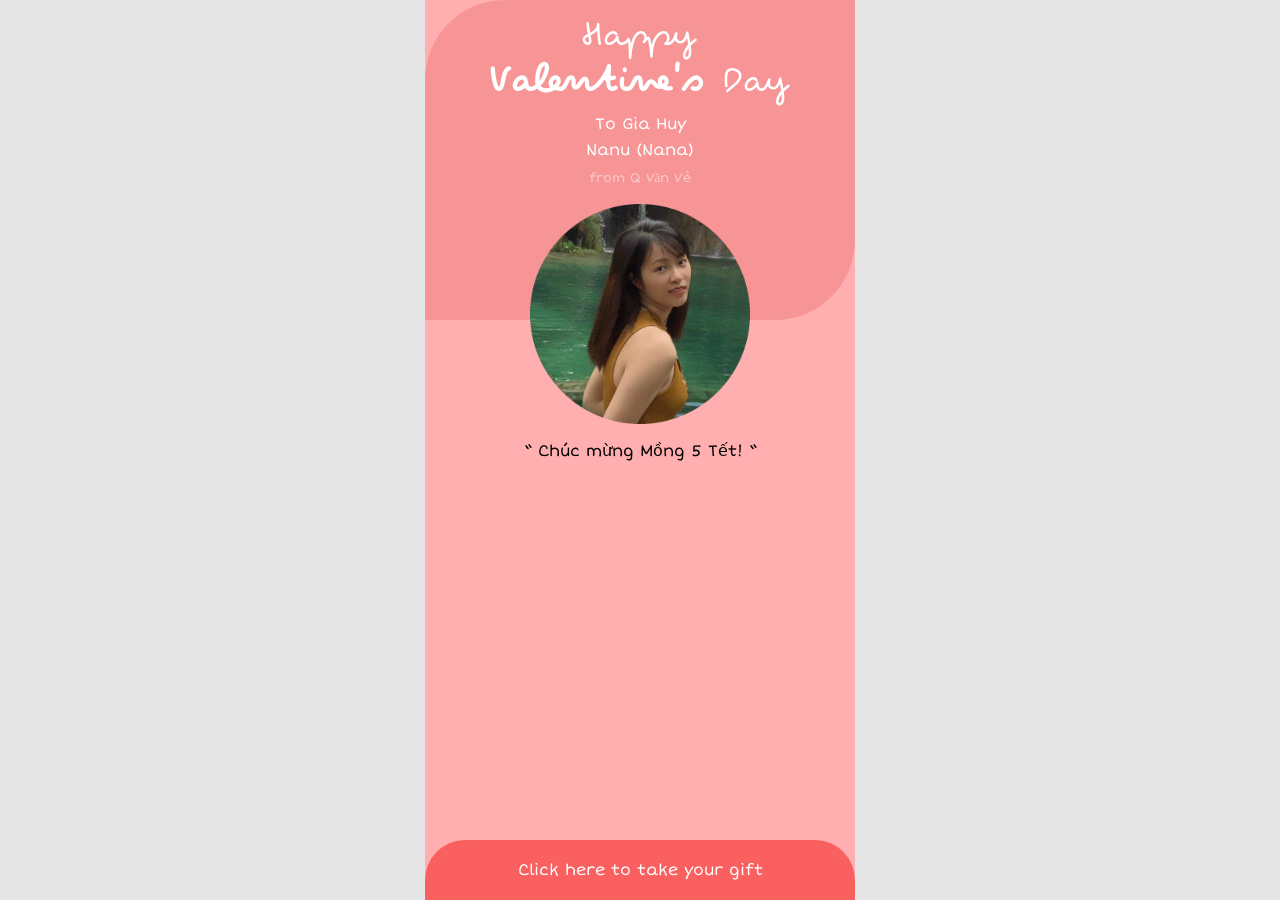
==== index.html @ 9c25640c "2.ver" ====
<!DOCTYPE html>
<html lang="en">
  <head>
    <meta charset="UTF-8" />
    <meta name="viewport" content="width=device-width, initial-scale=1.0" />
    <title>Happy Valentine's Day</title>

    <link rel="stylesheet" href="./css/init.css" />
    <link rel="stylesheet" href="./css/main.css" />

    <meta name="description" content="Valentine's Day Card for my belove girlfriend Trisha" />
    <meta name="keywords" content="Valentine's Day, love, romance, hearts, gifts, February 14th, couples, relationships, affection, celebration, sweetheart" />
    <meta name="author" content="Muhammad Reza Fahlevi (Rezzvy)" />
    <meta name="google" content="notranslate" />
    <link rel="icon" type="image/x-icon" href="./favicon.ico" />
  </head>
  <body>
    <div class="container">
      <main>
        <section id="start-page">
          <div class="content_wrapper">
            <header>
              <h1>Happy<br /><span class="bold">Valentine's</span> Day</h1>
              <div class="text mt-5">To Gia Huy<br />Nanu (Nana)</div>
              <div class="text small mt-5">from Q Văn Vẻ</div>
            </header>
            <div class="section-body">
              <div class="avatar">
                <img src="./assets/baby.png" />
              </div>

              <div class="text black">“ Chúc mừng Mồng 5 Tết!  “</div>
            </div>
            <footer>
              <a href="javascript:void(0)" id="take-gift-btn">Click here to take your gift</a>
            </footer>
          </div>
        </section>

        <section id="middle-page" class="hide">
          <header>
            <h1 class="black">Gifts</h1>
            <div class="text black">Take all of these items by clicking on them to continue.</div>
          </header>

          <div class="section-body mt-15">
            <div class="clickable-gift">
              <img src="./assets/flower.png" />
            </div>
            <div class="clickable-gift">
              <img src="./assets/doll.png" />
            </div>
            <div class="clickable-gift">
              <img src="./assets/chocolate.png" />
            </div>
            <div class="clickable-gift">
              <img src="./assets/ring.png" />
            </div>
          </div>
        </section>

        <section id="end-page" class="hide">
          <div class="zoom-transition">
            <img src="./assets/love.svg" />
          </div>

          <div class="section-body">
            <img src="./assets/hug.gif" />
            <h1 class="black">@ w @</h1>
            <div class="text black">Cầm lấy quà và đi ngủ thôi :))</div>

            <div class="text small black mt-15">Feb 14th, 2024</div>
          </div>
        </section>
      </main>
    </div>

    <script src="./src/app.js"></script>
  </body>
</html>
---- css/init.css ----
:root {
  --container-width: 430px;
  --section-padding: 15px;
}

* {
  font-size: inherit;
  box-sizing: border-box;
  padding: 0;
  margin: 0;
}

@font-face {
  font-family: Pecita;
  src: url(../fonts/Pecita.otf);
}

@font-face {
  font-family: ShortStack;
  src: url(../fonts/ShortStack.ttf);
}

body {
  color: white;
  background-color: rgb(230, 230, 230);
  font-size: 16px;
  font-family: ShortStack;
}

img {
  user-select: none;
  max-width: 100%;
}

a {
  text-decoration: none;
  color: inherit;
}

h1 {
  font-size: 42px;
  font-family: Pecita;
  font-weight: normal;
}

.text {
  line-height: 1.6;
}

.black {
  color: black !important;
}

.text.small {
  font-size: 13px;
  opacity: 0.5;
}

.container {
  max-width: var(--container-width);
  height: var(--screen-size);
  margin: auto;
}

.container main {
  background-color: #ffafb0;
  width: 100%;
  height: 100%;
  overflow: auto;
}

.container main section {
  width: inherit;
  height: inherit;
  position: relative;
  padding: var(--section-padding);
  overflow: hidden;
}

.mt-15 {
  margin-top: 15px;
}

.mt-5 {
  margin-top: 5px;
}

.bold {
  font-weight: bold;
}

.hide {
  display: none !important;
}

.hidden {
  opacity: 0;
}
---- css/main.css ----
#start-page {
  text-align: center;
}

#start-page::after {
  content: "";
  width: 100%;
  height: 320px;
  background-color: #f79596;
  position: absolute;
  z-index: 1;
  top: 0;
  left: 0;
  border-top-left-radius: 80px;
  border-bottom-right-radius: 80px;
}

#start-page .content_wrapper {
  position: relative;
  z-index: 2;
  display: flex;
  flex-direction: column;
  height: inherit;
}

#start-page .content_wrapper .section-body {
  flex: 1;
}

#start-page .avatar {
  width: 220px;
  height: 220px;
  margin: 15px auto;
  animation: zoom-breath 2s ease-in-out infinite;
}

#start-page .avatar img {
  width: 100%;
  height: 100%;
  object-fit: contain;
}

#start-page footer {
  position: relative;
  width: calc(100% + 30px);
  left: -15px;
  bottom: -15px;
  background-color: #fa6060;
  border-top-left-radius: 40px;
  border-top-right-radius: 40px;
  overflow: hidden;
}

#start-page footer a {
  width: 100%;
  height: 100%;
  display: block;
  padding: 20px;
}

#middle-page .section-body {
  display: grid;
  grid-template-columns: repeat(2, 1fr);
  gap: 15px;
}

#middle-page .section-body > div {
  display: flex;
  align-items: center;
  justify-content: center;
  cursor: pointer;
  animation: zoom-in 0.5s ease-in-out forwards;
}

#middle-page .section-body > div img {
  width: 100%;
  height: 100%;
  object-fit: contain;
}

#end-page {
  display: flex;
  align-items: center;
  justify-content: center;
}

#end-page .section-body {
  position: absolute;
  width: 100%;
  height: max-content;
  padding: 15px;
  text-align: center;
}

#end-page .section-body img {
  width: 100%;
  height: 200px;
  object-fit: cover;
  border-radius: 15px;
}

#end-page .zoom-transition {
  animation: zoom-in-transition 0.8s cubic-bezier(0.95, 0.05, 0.795, 0.035) forwards;
}

#end-page .section-body {
  transform: scale(0);
  animation: zoom-in 0.8s ease-in-out forwards;
  animation-delay: 0.4s;
}

@keyframes zoom-in {
  from {
    transform: scale(0);
  }
  to {
    transform: scale(1);
  }
}

@keyframes zoom-in-transition {
  from {
    transform: scale(0);
  }
  to {
    transform: scale(20);
  }
}

@keyframes zoom-breath {
  0% {
    transform: scale(1);
  }
  50% {
    transform: scale(1.25);
  }
  100% {
    transform: scale(1);
  }
}
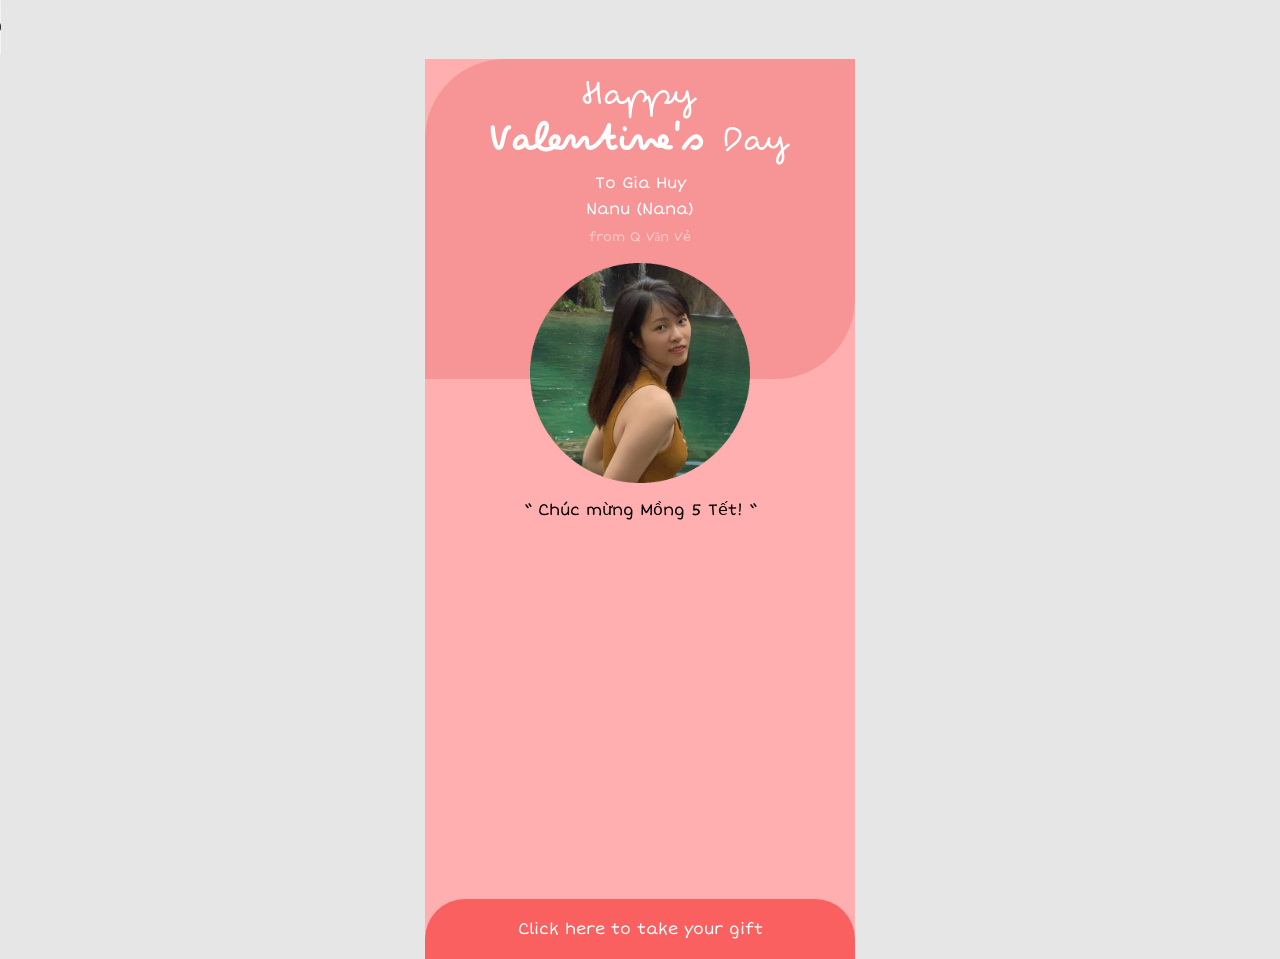
==== commit 97d54d5f: "3.vers" ====
--- a/index.html
+++ b/index.html
@@ -15,6 +15,10 @@
     <link rel="icon" type="image/x-icon" href="./favicon.ico" />
   </head>
   <body>
+    <audio class="song" controls>
+      <source src="./music/valentine.mp3">
+      </source>
+    </audio>
     <div class="container">
       <main>
         <section id="start-page">
